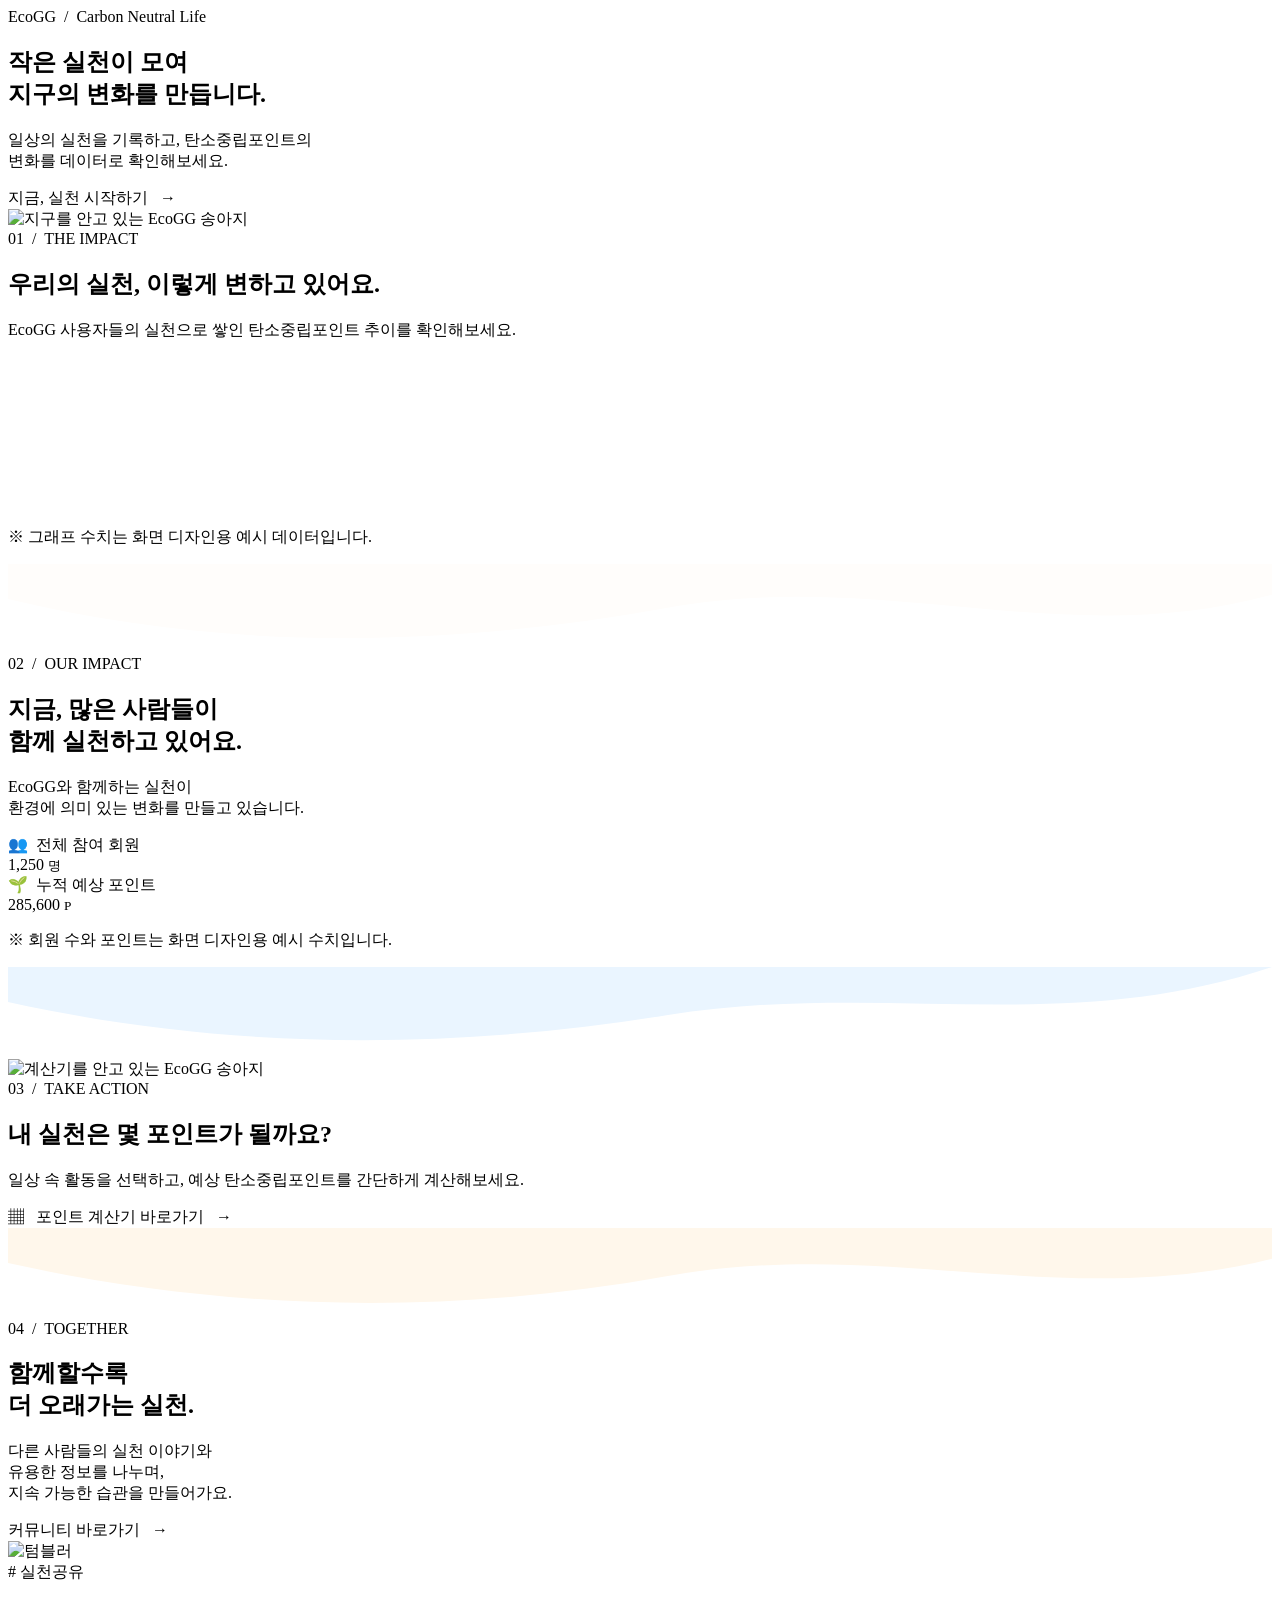
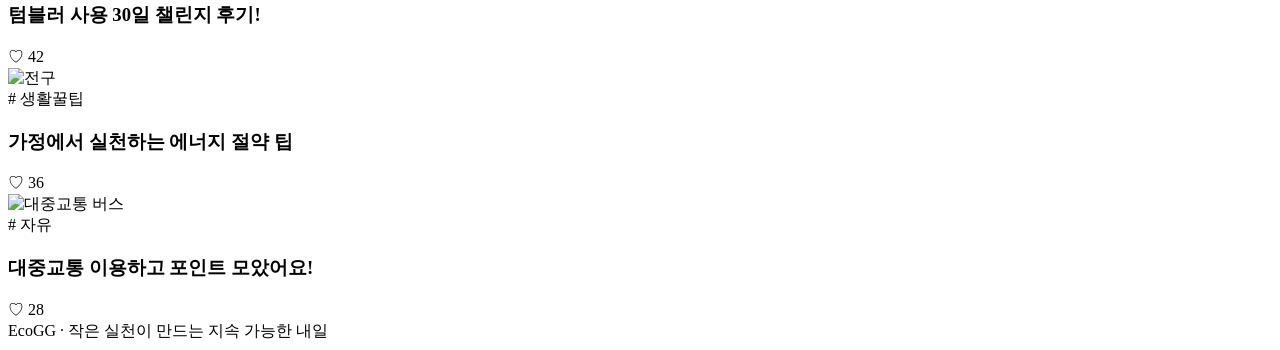
==== EcoGG/src/main/resources/templates/views/home.html @ ec4aa050 "추가  : 첫번째 commit" ====
<!DOCTYPE html>
<html lang="ko" xmlns:th="http://www.thymeleaf.org">
<head>
    <meta charset="UTF-8">
    <meta name="viewport" content="width=device-width, initial-scale=1">
    <title>EcoGG | 작은 실천이 만드는 변화</title>
    <!-- CSS -->
    <link rel="stylesheet" th:href="@{/css/home.css}">
</head>
<body>
<!-- 공통 navbar -->
<div th:replace="~{views/common/navbar :: navbar}"></div>
<main id="top">
    <!-- 00. HERO -->
    <section class="hero">
        <div class="container">
            <div class="row align-items-center g-3">
                <div class="col-lg-6">
                    <div class="section-label">EcoGG &nbsp;/&nbsp; Carbon Neutral Life</div>
                    <h1>작은 실천이 모여<br>지구의 <span>변화</span>를 만듭니다.</h1>
                    <p class="desc">일상의 실천을 기록하고, 탄소중립포인트의<br class="d-none d-md-inline">변화를 데이터로 확인해보세요.</p>
                    <!-- 현재는 디자인용 버튼 -->
                    <span class="btn btn-primary-eco">지금, 실천 시작하기 &nbsp; →</span>
                </div>
                <div class="col-lg-6">
                    <div class="hero-visual">
                        <img th:src="@{/images/eco-earth.png}" alt="지구를 안고 있는 EcoGG 송아지">
                    </div>
                </div>
            </div>
        </div>
    </section>

    <!-- 01. THE IMPACT -->
    <section class="impact" id="impact">
        <div class="container">
            <div class="section-label">01 &nbsp;/&nbsp; THE IMPACT</div>
            <h2 class="section-title">우리의 실천, 이렇게 변하고 있어요.</h2>
            <p class="desc">EcoGG 사용자들의 실천으로 쌓인 탄소중립포인트 추이를 확인해보세요.</p>
            <div class="chart-wrap">
                <canvas id="impactChart" role="img" aria-label="6월부터 11월까지 예상 포인트 추이 예시 그래프"></canvas>
            </div>
            <p class="impact-note mt-2">※ 그래프 수치는 화면 디자인용 예시 데이터입니다.</p>
        </div>
    </section>
    <!-- 01 → 02 : 위쪽 물결 -->
    <div class="wave-top">
        <svg viewBox="0 0 1440 100" preserveAspectRatio="none" aria-hidden="true">
            <path d="M0,0 H1440 V35 C1200,100 1000,5 750,50 S250,100 0,40 Z" fill="#fffdfb"></path>
        </svg>
    </div>

    <!-- 02. OUR IMPACT -->
    <section class="stats" id="stats">
        <div class="container">
            <div class="row align-items-center g-4">
                <div class="col-lg-4">
                    <div class="section-label">02 &nbsp;/&nbsp; OUR IMPACT</div>
                    <h2 class="section-title">지금, 많은 사람들이<br>함께 실천하고 있어요.</h2>
                    <p class="desc mb-0">EcoGG와 함께하는 실천이<br>환경에 의미 있는 변화를 만들고 있습니다.</p>
                </div>
                <div class="col-md-6 col-lg-4 stat">
                    <div class="stat-label">👥 &nbsp;전체 참여 회원</div>
                    <div class="stat-value">1,250 <small>명</small></div>
                </div>
                <div class="col-md-6 col-lg-4 stat">
                    <div class="stat-label">🌱 &nbsp;누적 예상 포인트</div>
                    <div class="stat-value">285,600 <small>P</small></div>
                </div>
            </div>
            <p class="impact-note text-center mt-4 mb-0">※ 회원 수와 포인트는 화면 디자인용 예시 수치입니다.</p>
        </div>
    </section>

    <!-- 02 → 03 : 아래쪽 물결 -->
    <div class="wave-bottom">
	    <svg viewBox="0 0 1440 100" preserveAspectRatio="none" aria-hidden="true">
	        <path d="M0,0 H1440 V0 C1200,80 1000,15 750,55 S250,95 0,40 Z"
	              fill="#eaf5ff"/>
	    </svg>
	</div>

    <!-- 03. TAKE ACTION -->
    <section class="action" id="action">
        <div class="container">
            <div class="row align-items-center g-4">
                <div class="col-lg-4">
                    <img class="action-image" th:src="@{/images/eco-calculator.png}" alt="계산기를 안고 있는 EcoGG 송아지">
                </div>
                <div class="col-lg-8">
                    <div class="section-label">03 &nbsp;/&nbsp; TAKE ACTION</div>
                    <h2 class="section-title">내 실천은 몇 포인트가 될까요?</h2>
                    <p class="desc">일상 속 활동을 선택하고, 예상 탄소중립포인트를 간단하게 계산해보세요.</p>
                    <!-- 현재는 디자인용 버튼 -->
                    <span class="btn btn-orange">▦ &nbsp; 포인트 계산기 바로가기 &nbsp; →</span>
                </div>
            </div>
        </div>
	</section> <!-- 03. TAKE ACTION 끝 -->

	<!-- 03 → 04 : 크림 오렌지색 아래쪽 물결 -->
	<div class="wave-action-bottom">
	    <svg viewBox="0 0 1440 100" preserveAspectRatio="none" aria-hidden="true">
	        <path d="M0,0 H1440 V35 C1200,95 1000,10 750,55 S250,95 0,40 V0 Z" fill="#fff7eb"/>
	    </svg>
	</div>
	
    <!-- 04. TOGETHER -->
    <section class="together" id="together">
        <div class="container">
            <div class="row align-items-center g-4">
                <div class="col-lg-4">
                    <div class="section-label">04 &nbsp;/&nbsp; TOGETHER</div>
                    <h2 class="section-title">함께할수록<br>더 오래가는 실천.</h2>
                    <p class="desc">다른 사람들의 실천 이야기와<br>유용한 정보를 나누며,<br>지속 가능한 습관을 만들어가요.</p>
                    <!-- 현재는 디자인용 버튼 -->
                    <span class="btn btn-outline-primary rounded-pill px-4 py-2 fw-bold">커뮤니티 바로가기 &nbsp; →</span>
                </div>
                <div class="col-lg-8">
                    <div class="community-grid">
                        <!-- 카드 1 -->
                        <article class="community-card">
                            <img class="card-photo" src="https://images.unsplash.com/photo-1602143407151-7111542de6e8?w=500&amp;auto=format&amp;fit=crop" alt="텀블러">
                            <div class="px-2">
                                <span class="tag"># 실천공유</span>
                                <h3>텀블러 사용 30일 챌린지 후기!</h3>
                                <div class="likes">♡ 42</div>
                            </div>
                        </article>
                        <!-- 카드 2 -->
                        <article class="community-card">
                            <img class="card-photo" src="https://images.unsplash.com/photo-1507473885765-e6ed057f782c?w=500&amp;auto=format&amp;fit=crop" alt="전구">
                            <div class="px-2">
                                <span class="tag"># 생활꿀팁</span>
                                <h3>가정에서 실천하는 에너지 절약 팁</h3>
                                <div class="likes">♡ 36</div>
                            </div>
                        </article>
                        <!-- 카드 3 -->
                        <article class="community-card">
                            <img class="card-photo" src="https://images.unsplash.com/photo-1570125909232-eb263c188f7e?w=500&amp;auto=format&amp;fit=crop" alt="대중교통 버스">
                            <div class="px-2">
                                <span class="tag"># 자유</span>
                                <h3>대중교통 이용하고 포인트 모았어요!</h3>
                                <div class="likes">♡ 28</div>
                            </div>
                        </article>
                    </div>
                    <!-- 디자인용 페이지 표시 -->
                    <div class="dots">
                        <span></span>
                        <span></span>
                        <span></span>
                    </div>
                </div>
            </div>
        </div>
    </section>
</main>

<!-- FOOTER -->
<footer class="footer">EcoGG · 작은 실천이 만드는 지속 가능한 내일</footer>
<!-- Bootstrap JS -->
<script src="https://cdn.jsdelivr.net/npm/bootstrap@5.3.3/dist/js/bootstrap.bundle.min.js"></script>
<!-- Chart.js -->
<script src="https://cdn.jsdelivr.net/npm/chart.js"></script>

<script>
    const canvas = document.getElementById('impactChart');
    if (canvas && window.Chart) {
        const ctx = canvas.getContext('2d');
        const gradient = ctx.createLinearGradient(0, 0, 0, 300);
        gradient.addColorStop(0, 'rgba(53,142,233,.36)');
        gradient.addColorStop(1, 'rgba(53,142,233,.04)');
        new Chart(ctx, {
            type: 'line',
            data: {
                labels: ['6월', '7월', '8월', '9월', '10월', '11월'],
                datasets: [{
                    data: [2000, 3000, 2600, 4000, 4600, 5500],
                    borderColor: '#1469c3',
                    backgroundColor: gradient,
                    fill: true,
                    tension: 0,
                    borderWidth: 3,
                    pointRadius: 6,
                    pointBackgroundColor: '#fff',
                    pointBorderColor: '#1469c3',
                    pointBorderWidth: 3
                }]
            },

            options: {
                responsive: true,
                maintainAspectRatio: false,
                plugins: {
                    legend: {
                        display: false
                    },
                    tooltip: {
                        enabled: true
                    }
                },

                scales: {
                    x: {
                        grid: {
                            display: false
                        },
                        ticks: {
                            color: '#17233d',
                            font: {
                                size: 13
                            }
                        }
                    },

                    y: {
                        beginAtZero: true,
                        max: 6000,
                        ticks: {
                            stepSize: 1000,
                            color: '#17233d'
                        },
                        grid: {
                            color: '#e2e9f0'
                        }
                    }
                }
            }
        });
    }
</script>
</body>
</html>
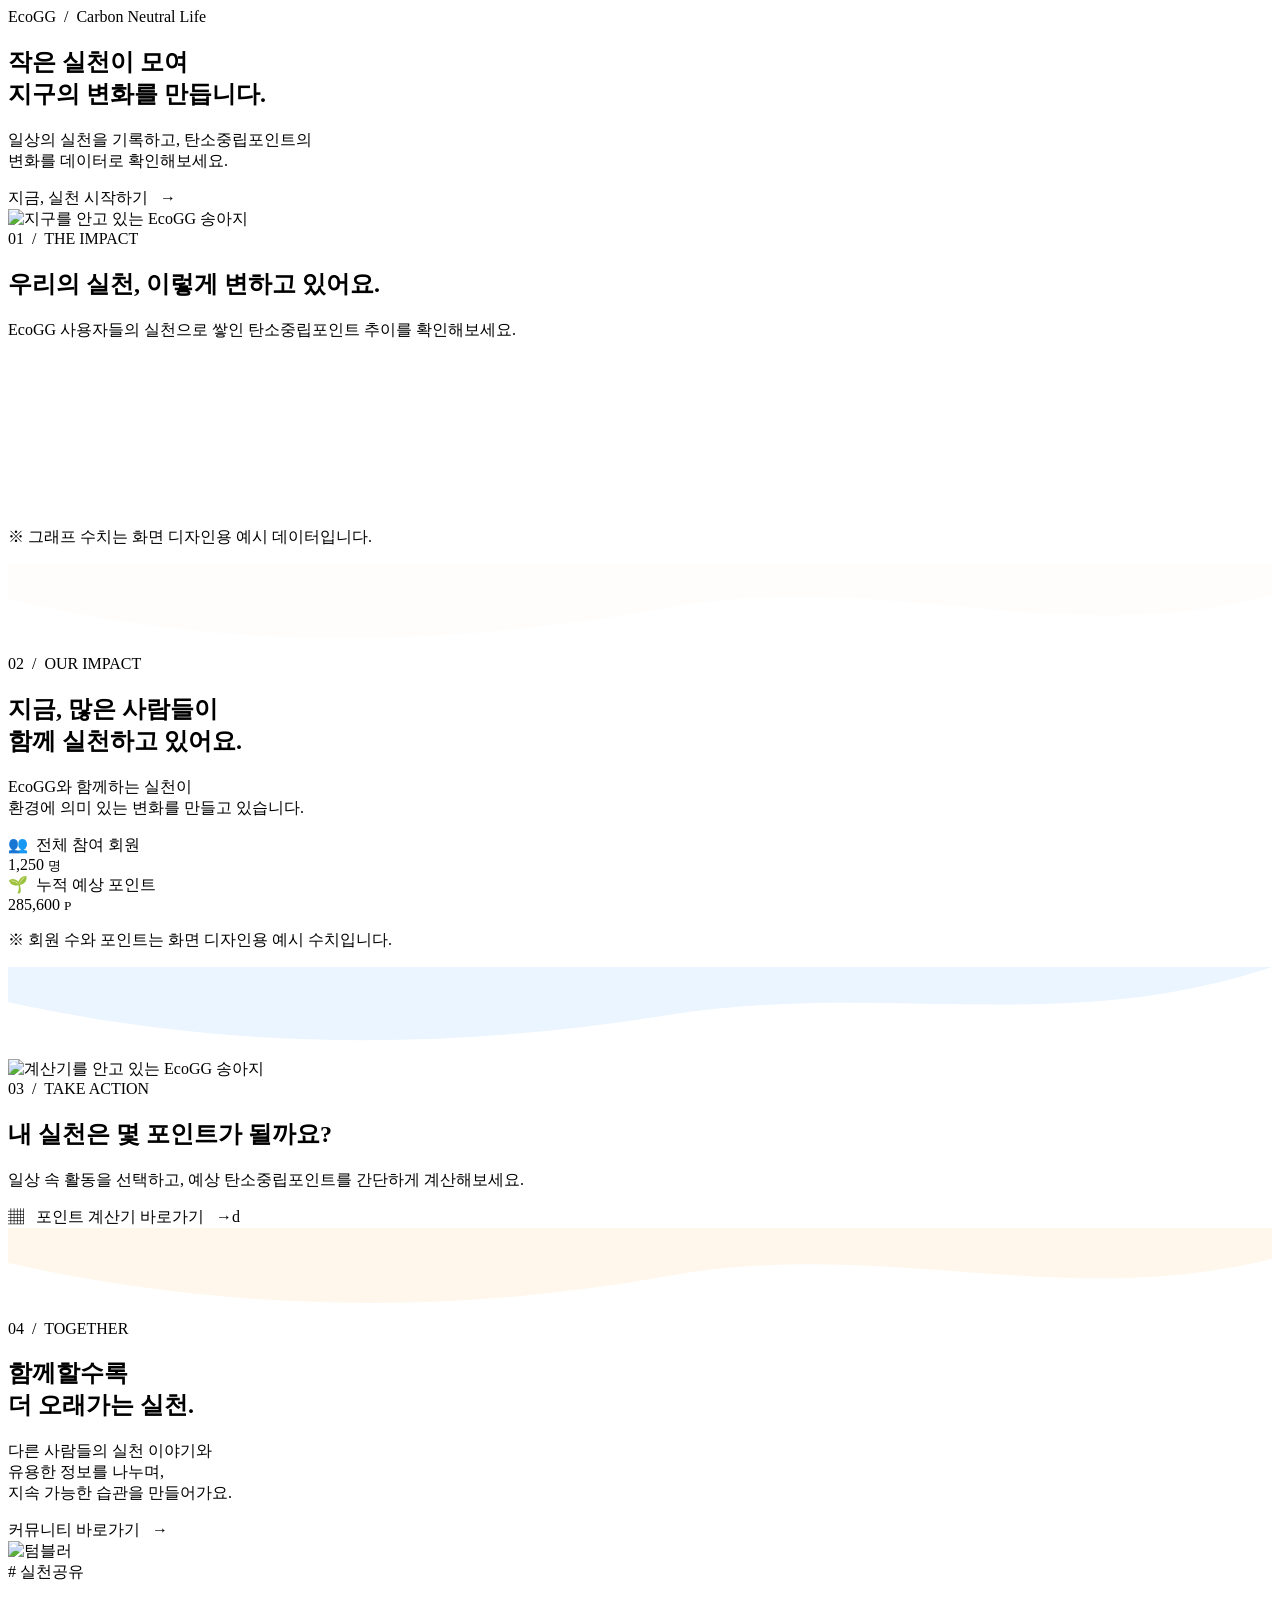
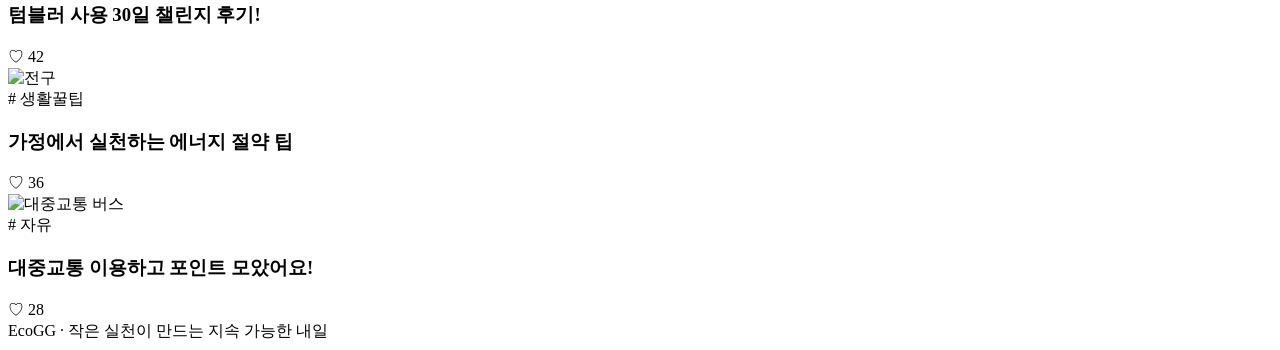
==== commit 654dab05: "design : Bootstrap 적용 및 메인 화면과 Navbar 스타일 수정 feat : 로그인 상태에 따른 Navbar 표시 변경" ====
--- a/EcoGG/src/main/resources/templates/views/home.html
+++ b/EcoGG/src/main/resources/templates/views/home.html
@@ -4,26 +4,26 @@
     <meta charset="UTF-8">
     <meta name="viewport" content="width=device-width, initial-scale=1">
     <title>EcoGG | 작은 실천이 만드는 변화</title>
-    <!-- CSS -->
     <link rel="stylesheet" th:href="@{/css/home.css}">
 </head>
 <body>
-<!-- 공통 navbar -->
 <div th:replace="~{views/common/navbar :: navbar}"></div>
 <main id="top">
-    <!-- 00. HERO -->
-    <section class="hero">
+    <section class="hero position-relative overflow-hidden">
         <div class="container">
             <div class="row align-items-center g-3">
                 <div class="col-lg-6">
                     <div class="section-label">EcoGG &nbsp;/&nbsp; Carbon Neutral Life</div>
                     <h1>작은 실천이 모여<br>지구의 <span>변화</span>를 만듭니다.</h1>
-                    <p class="desc">일상의 실천을 기록하고, 탄소중립포인트의<br class="d-none d-md-inline">변화를 데이터로 확인해보세요.</p>
-                    <!-- 현재는 디자인용 버튼 -->
-                    <span class="btn btn-primary-eco">지금, 실천 시작하기 &nbsp; →</span>
+                    <p class="desc">
+                        일상의 실천을 기록하고, 탄소중립포인트의
+                        <br class="d-none d-md-inline">
+                        변화를 데이터로 확인해보세요.
+                    </p>
+                    <span class="btn btn-primary-eco rounded-pill fw-bold">지금, 실천 시작하기 &nbsp; →</span>
                 </div>
                 <div class="col-lg-6">
-                    <div class="hero-visual">
+                    <div class="hero-visual position-relative d-flex align-items-end justify-content-center">
                         <img th:src="@{/images/eco-earth.png}" alt="지구를 안고 있는 EcoGG 송아지">
                     </div>
                 </div>
@@ -31,7 +31,6 @@
         </div>
     </section>
 
-    <!-- 01. THE IMPACT -->
     <section class="impact" id="impact">
         <div class="container">
             <div class="section-label">01 &nbsp;/&nbsp; THE IMPACT</div>
@@ -40,114 +39,115 @@
             <div class="chart-wrap">
                 <canvas id="impactChart" role="img" aria-label="6월부터 11월까지 예상 포인트 추이 예시 그래프"></canvas>
             </div>
-            <p class="impact-note mt-2">※ 그래프 수치는 화면 디자인용 예시 데이터입니다.</p>
-        </div>
-    </section>
-    <!-- 01 → 02 : 위쪽 물결 -->
+            <p class="impact-note small mt-2">※ 그래프 수치는 화면 디자인용 예시 데이터입니다.</p>
+        </div>
+    </section>
+
     <div class="wave-top">
         <svg viewBox="0 0 1440 100" preserveAspectRatio="none" aria-hidden="true">
             <path d="M0,0 H1440 V35 C1200,100 1000,5 750,50 S250,100 0,40 Z" fill="#fffdfb"></path>
         </svg>
     </div>
 
-    <!-- 02. OUR IMPACT -->
-    <section class="stats" id="stats">
-        <div class="container">
+    <section class="stats position-relative" id="stats">
+        <div class="container position-relative z-2">
             <div class="row align-items-center g-4">
                 <div class="col-lg-4">
                     <div class="section-label">02 &nbsp;/&nbsp; OUR IMPACT</div>
-                    <h2 class="section-title">지금, 많은 사람들이<br>함께 실천하고 있어요.</h2>
-                    <p class="desc mb-0">EcoGG와 함께하는 실천이<br>환경에 의미 있는 변화를 만들고 있습니다.</p>
-                </div>
-                <div class="col-md-6 col-lg-4 stat">
-                    <div class="stat-label">👥 &nbsp;전체 참여 회원</div>
-                    <div class="stat-value">1,250 <small>명</small></div>
-                </div>
-                <div class="col-md-6 col-lg-4 stat">
-                    <div class="stat-label">🌱 &nbsp;누적 예상 포인트</div>
-                    <div class="stat-value">285,600 <small>P</small></div>
-                </div>
-            </div>
-            <p class="impact-note text-center mt-4 mb-0">※ 회원 수와 포인트는 화면 디자인용 예시 수치입니다.</p>
-        </div>
-    </section>
-
-    <!-- 02 → 03 : 아래쪽 물결 -->
+                    <h2 class="section-title">
+                        지금, 많은 사람들이<br>
+                        함께 실천하고 있어요.
+                    </h2>
+                    <p class="desc mb-0">
+                        EcoGG와 함께하는 실천이<br>
+                        환경에 의미 있는 변화를 만들고 있습니다.
+                    </p>
+                </div>
+                <div class="col-md-6 col-lg-4 stat text-center">
+                    <div class="stat-label fw-bold mb-1">👥 &nbsp;전체 참여 회원</div>
+                    <div class="stat-value text-nowrap">1,250 <small>명</small></div>
+                </div>
+                <div class="col-md-6 col-lg-4 stat text-center">
+                    <div class="stat-label fw-bold mb-1">🌱 &nbsp;누적 예상 포인트</div>
+                    <div class="stat-value text-nowrap">285,600 <small>P</small></div>
+                </div>
+            </div>
+            <p class="impact-note small text-center mt-4 mb-0">※ 회원 수와 포인트는 화면 디자인용 예시 수치입니다.</p>
+        </div>
+    </section>
+
     <div class="wave-bottom">
-	    <svg viewBox="0 0 1440 100" preserveAspectRatio="none" aria-hidden="true">
-	        <path d="M0,0 H1440 V0 C1200,80 1000,15 750,55 S250,95 0,40 Z"
-	              fill="#eaf5ff"/>
-	    </svg>
-	</div>
-
-    <!-- 03. TAKE ACTION -->
-    <section class="action" id="action">
-        <div class="container">
+        <svg viewBox="0 0 1440 100" preserveAspectRatio="none" aria-hidden="true">
+            <path d="M0,0 H1440 V0 C1200,80 1000,15 750,55 S250,95 0,40 Z" fill="#eaf5ff"></path>
+        </svg>
+    </div>
+
+    <section class="action position-relative overflow-hidden" id="action">
+        <div class="container position-relative z-1">
             <div class="row align-items-center g-4">
                 <div class="col-lg-4">
-                    <img class="action-image" th:src="@{/images/eco-calculator.png}" alt="계산기를 안고 있는 EcoGG 송아지">
+                    <img class="action-image d-block w-100 m-auto object-fit-contain" th:src="@{/images/eco-calculator.png}" alt="계산기를 안고 있는 EcoGG 송아지">
                 </div>
                 <div class="col-lg-8">
                     <div class="section-label">03 &nbsp;/&nbsp; TAKE ACTION</div>
                     <h2 class="section-title">내 실천은 몇 포인트가 될까요?</h2>
                     <p class="desc">일상 속 활동을 선택하고, 예상 탄소중립포인트를 간단하게 계산해보세요.</p>
-                    <!-- 현재는 디자인용 버튼 -->
-                    <span class="btn btn-orange">▦ &nbsp; 포인트 계산기 바로가기 &nbsp; →</span>
-                </div>
-            </div>
-        </div>
-	</section> <!-- 03. TAKE ACTION 끝 -->
-
-	<!-- 03 → 04 : 크림 오렌지색 아래쪽 물결 -->
-	<div class="wave-action-bottom">
-	    <svg viewBox="0 0 1440 100" preserveAspectRatio="none" aria-hidden="true">
-	        <path d="M0,0 H1440 V35 C1200,95 1000,10 750,55 S250,95 0,40 V0 Z" fill="#fff7eb"/>
-	    </svg>
-	</div>
-	
-    <!-- 04. TOGETHER -->
-    <section class="together" id="together">
+                    <span class="btn btn-orange rounded-pill fw-bold">▦ &nbsp; 포인트 계산기 바로가기 &nbsp; →d</span>
+                </div>
+            </div>
+        </div>
+    </section>
+
+    <div class="wave-action-bottom">
+        <svg viewBox="0 0 1440 100" preserveAspectRatio="none" aria-hidden="true">
+            <path d="M0,0 H1440 V35 C1200,95 1000,10 750,55 S250,95 0,40 V0 Z" fill="#fff7eb"></path>
+        </svg>
+    </div>
+
+    <section class="together position-relative overflow-hidden" id="together">
         <div class="container">
             <div class="row align-items-center g-4">
                 <div class="col-lg-4">
                     <div class="section-label">04 &nbsp;/&nbsp; TOGETHER</div>
-                    <h2 class="section-title">함께할수록<br>더 오래가는 실천.</h2>
-                    <p class="desc">다른 사람들의 실천 이야기와<br>유용한 정보를 나누며,<br>지속 가능한 습관을 만들어가요.</p>
-                    <!-- 현재는 디자인용 버튼 -->
+                    <h2 class="section-title">
+                        함께할수록<br>
+                        더 오래가는 실천.
+                    </h2>
+                    <p class="desc">
+                        다른 사람들의 실천 이야기와<br>
+                        유용한 정보를 나누며,<br>
+                        지속 가능한 습관을 만들어가요.
+                    </p>
                     <span class="btn btn-outline-primary rounded-pill px-4 py-2 fw-bold">커뮤니티 바로가기 &nbsp; →</span>
                 </div>
                 <div class="col-lg-8">
-                    <div class="community-grid">
-                        <!-- 카드 1 -->
-                        <article class="community-card">
-                            <img class="card-photo" src="https://images.unsplash.com/photo-1602143407151-7111542de6e8?w=500&amp;auto=format&amp;fit=crop" alt="텀블러">
+                    <div class="community-grid d-grid align-items-center">
+                        <article class="community-card bg-white overflow-hidden">
+                            <img class="card-photo w-100 object-fit-cover d-block" src="https://images.unsplash.com/photo-1602143407151-7111542de6e8?w=500&amp;auto=format&amp;fit=crop" alt="텀블러">
                             <div class="px-2">
-                                <span class="tag"># 실천공유</span>
+                                <span class="tag d-inline-block rounded-pill"># 실천공유</span>
                                 <h3>텀블러 사용 30일 챌린지 후기!</h3>
                                 <div class="likes">♡ 42</div>
                             </div>
                         </article>
-                        <!-- 카드 2 -->
-                        <article class="community-card">
-                            <img class="card-photo" src="https://images.unsplash.com/photo-1507473885765-e6ed057f782c?w=500&amp;auto=format&amp;fit=crop" alt="전구">
+                        <article class="community-card bg-white overflow-hidden">
+                            <img class="card-photo w-100 object-fit-cover d-block" src="https://images.unsplash.com/photo-1507473885765-e6ed057f782c?w=500&amp;auto=format&amp;fit=crop" alt="전구">
                             <div class="px-2">
-                                <span class="tag"># 생활꿀팁</span>
+                                <span class="tag d-inline-block rounded-pill"># 생활꿀팁</span>
                                 <h3>가정에서 실천하는 에너지 절약 팁</h3>
                                 <div class="likes">♡ 36</div>
                             </div>
                         </article>
-                        <!-- 카드 3 -->
-                        <article class="community-card">
-                            <img class="card-photo" src="https://images.unsplash.com/photo-1570125909232-eb263c188f7e?w=500&amp;auto=format&amp;fit=crop" alt="대중교통 버스">
+                        <article class="community-card bg-white overflow-hidden">
+                            <img class="card-photo w-100 object-fit-cover d-block" src="https://images.unsplash.com/photo-1570125909232-eb263c188f7e?w=500&amp;auto=format&amp;fit=crop" alt="대중교통 버스">
                             <div class="px-2">
-                                <span class="tag"># 자유</span>
+                                <span class="tag d-inline-block rounded-pill"># 자유</span>
                                 <h3>대중교통 이용하고 포인트 모았어요!</h3>
                                 <div class="likes">♡ 28</div>
                             </div>
                         </article>
                     </div>
-                    <!-- 디자인용 페이지 표시 -->
-                    <div class="dots">
+                    <div class="dots d-flex justify-content-center">
                         <span></span>
                         <span></span>
                         <span></span>
@@ -156,22 +156,24 @@
             </div>
         </div>
     </section>
+
 </main>
 
-<!-- FOOTER -->
-<footer class="footer">EcoGG · 작은 실천이 만드는 지속 가능한 내일</footer>
-<!-- Bootstrap JS -->
+<footer class="footer text-center">EcoGG · 작은 실천이 만드는 지속 가능한 내일</footer>
+
 <script src="https://cdn.jsdelivr.net/npm/bootstrap@5.3.3/dist/js/bootstrap.bundle.min.js"></script>
-<!-- Chart.js -->
 <script src="https://cdn.jsdelivr.net/npm/chart.js"></script>
 
 <script>
     const canvas = document.getElementById('impactChart');
+
     if (canvas && window.Chart) {
         const ctx = canvas.getContext('2d');
         const gradient = ctx.createLinearGradient(0, 0, 0, 300);
+
         gradient.addColorStop(0, 'rgba(53,142,233,.36)');
         gradient.addColorStop(1, 'rgba(53,142,233,.04)');
+
         new Chart(ctx, {
             type: 'line',
             data: {
@@ -193,6 +195,7 @@
             options: {
                 responsive: true,
                 maintainAspectRatio: false,
+
                 plugins: {
                     legend: {
                         display: false
@@ -231,5 +234,6 @@
         });
     }
 </script>
+
 </body>
-</html>
+</html>
